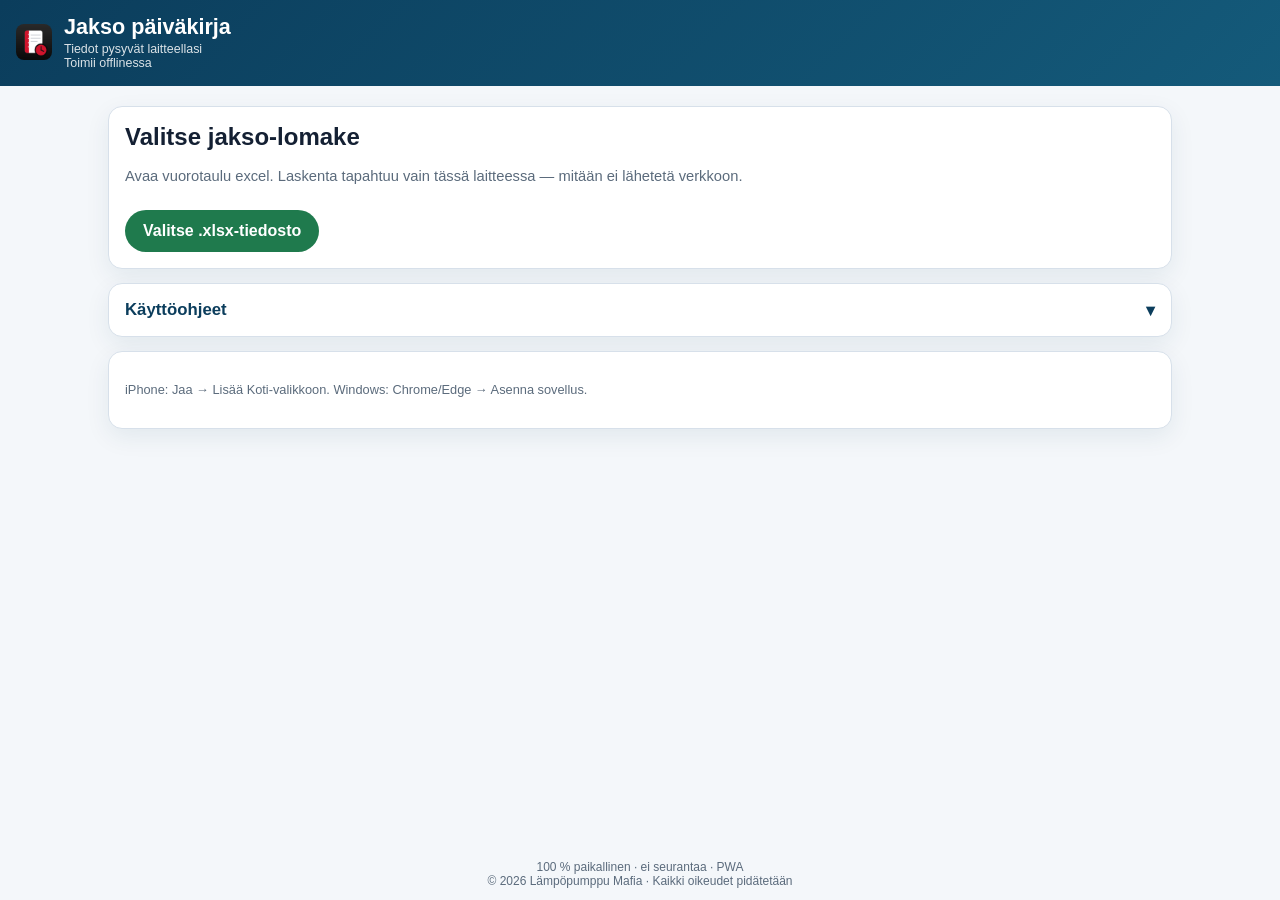
==== index.html @ a23a1eaf "Vuorotaulun tarkastus app (/tarkastus/), PDF export, rename cleanup" ====
<!DOCTYPE html>
<!-- © 2026 Lämpöpumppu Mafia. Kaikki oikeudet pidätetään. All rights reserved. -->
<html lang="fi">
<head>
  <meta charset="utf-8" />
  <meta name="viewport" content="width=device-width, initial-scale=1, viewport-fit=cover" />
  <meta name="theme-color" content="#0B3D5C" />
  <meta name="apple-mobile-web-app-capable" content="yes" />
  <meta name="apple-mobile-web-app-status-bar-style" content="black-translucent" />
  <meta name="apple-mobile-web-app-title" content="Jakso päiväkirja" />
  <link rel="manifest" href="manifest.webmanifest" />
  <link rel="apple-touch-icon" href="icons/icon-192.png" />
  <link rel="icon" type="image/png" sizes="192x192" href="icons/icon-192.png" />
  <title>Jakso päiväkirja</title>
  <link rel="stylesheet" href="styles.css" />
</head>
<body>
  <header class="app-header">
    <div class="brand">
      <img src="icons/icon-192.png" alt="" width="36" height="36" />
      <div>
        <h1>Jakso päiväkirja</h1>
        <p class="sub">Tiedot pysyvät laitteellasi<br/>Toimii offlinessa</p>
      </div>
    </div>
  </header>

  <main id="app">
    <section id="view-home" class="view">
      <div class="card">
        <h2>Valitse jakso-lomake</h2>
        <p class="hint">
          Avaa vuorotaulu excel.
          Laskenta tapahtuu vain tässä laitteessa — mitään ei lähetetä verkkoon.
        </p>
        <label class="file-btn">
          <input type="file" id="fileInput" accept=".xlsx,.xls,application/vnd.openxmlformats-officedocument.spreadsheetml.sheet,application/vnd.ms-excel" />
          Valitse .xlsx-tiedosto
        </label>
        <p id="fileName" class="file-name" hidden></p>
      </div>

      <div id="startPrompt" class="card" hidden>
        <p class="hint" id="startPromptText">Aloituspäivää ei löytynyt — anna jakson alkupäivä</p>
        <input type="date" id="startDateInput" class="start-date-input" />
        <button type="button" class="file-btn" id="startDateOk">Jatka</button>
        <p id="startDateErr" class="start-date-err" hidden></p>
      </div>

      <details class="card guide">
        <summary>Käyttöohjeet</summary>
        <h3>1. Avaa jakso</h3>
        <p>Paina <b>Valitse .xlsx-tiedosto</b> ja valitse jakso-lomake. Sovellus etsii jakson alkupäivän ”Jakso”-solun alta. Jos sitä ei löydy, sovellus pyytää antamaan päivän itse.</p>
        <h3>2. Etusivu</h3>
        <p>Jokaisella henkilöllä on oma kortti:</p>
        <ul>
          <li><b>Kovat tunnit</b>: tehdyt tunnit vuorojen mukaan.</li>
          <li><b>Tunnit yhteensä</b>: lomakkeen tunnit yhteensä. Ylityöt lasketaan tästä.</li>
          <li><b>Yö h, Lauantai h, Pyhä h</b>: lisiin oikeuttavat tunnit.</li>
          <li><b>Lisätyö h, Ylityö 50 %, Ylityö 100 %</b>: jakson rajojen ylittävät tunnit.</li>
        </ul>
        <p><span class="pill ok">OK</span> vuorojen väli vähintään 10 h. <span class="pill md">TARKISTA</span> väli 7–10 h. <span class="pill bad">EI SALLITTU</span> väli alle 7 h.</p>
        <h3>3. Ylityörajat</h3>
        <p>Rajat lasketaan automaattisesti jakson arkipyhien mukaan. Jos rajat ovat eri, paina <b>Muuta</b> ja syötä oikeat. <b>Palauta oletus</b> palauttaa lasketut rajat.</p>
        <h3>4. Henkilön vuorotaulu</h3>
        <p>Avaa vuorotaulu painamalla henkilön korttia.</p>
        <ul>
          <li><b>Laskentapäivät</b> (oletus 21): keskeytyneen jakson ylityörajat lasketaan tämän mukaan.</li>
          <li><b>LM-ruutu</b>: luottamusmiehen +8 h jaksossa. Lisätään Tunnit yhteensä -lukuun, ja ruutu muistetaan nimen mukaan seuraavissa jaksoissa.</li>
          <li><b>TSV-ruutu</b>: työsuojeluvaltuutettu. Ei lisää tunteja, mutta Lisät (TES) -kortissa näkyy TSV-palkkio (165 €/kk 1.9.2026 alkaen). Myös ruksattu LM näyttää luottamusmiespalkkion. Palkkiot ovat kuukausikohtaisia, eivät jaksokohtaisia. TES §21: LM- ja TSV-palkkiota ei makseta samalle henkilölle samanaikaisesti. Ruutu muistetaan nimen mukaan.</li>
          <li><b>Keskeytyspäivä</b>: sairaus tai loma, myös vapaapäivänä. Päivän tunnit poistuvat ja laskentapäivät vähenevät yhdellä.</li>
          <li><b>+ Lisävuoro</b>: anna alku- ja loppuaika. Lisävuoro lasketaan tunteihin ja ylitöihin.</li>
          <li><b>Toteuma</b>: merkitse, jos vuoro alkoi tai päättyi eri aikaan kuin suunniteltiin, vuoro peruttiin tai sinut kutsuttiin töihin vapaapäivänä. Toteuman tunnit lasketaan kovien tuntien, Tunnit yhteensä -luvun ja ylitöiden yhteismääriin: muuttunut vuoro toteutuneen ajan mukaan ja kutsuvuoro kokonaan, joten sitä ei tarvitse lisätä lisävuorona. Ajoissa peruttu vuoro pitää suunnitellut tunnit. <b>Peruttu, tilalle annettiin toinen vuoro</b>: tunnit ja lisät vähintään suunnitellun vuoron mukaan, km uuden vuoron mukaan. Esim. sunnuntain 10–20 vuoro perutaan ja tilalle annetaan 15–20: lasketaan 10 h tunteja ja 10 h sunnuntaityötä. Pidempi uusi vuoro lasketaan kokonaan. <b>Vaihdettu vuoro (työkaverin kanssa)</b>: anna ajetun vuoron ajat. Tunnit lasketaan oman suunnitellun vuorosi mukaan, oli ajettu vuoro pidempi tai lyhyempi, joten vaihto ei muuta ylitöitä (Lisälehti 11). Lisät lasketaan ajetun vuoron mukaan, eikä poikkeamakorvausta makseta. Jos itse siirsit oman vuorosi aikaa, valitse <b>Oman vuoron aika muuttui omasta pyynnöstä</b>: silloin toteutuneet tunnit lasketaan. Vaihtoa vapaapäivälle ei tueta. Lisävuoroa, joka on päällekkäin saman päivän vuoron kanssa, ei lasketa, joten samoja tunteja ei lasketa kahdesti.</li>
        </ul>
        <h3>5. Lisät (TES)</h3>
        <p>Vuorotaulun alla oleva <b>Lisät (TES)</b> -kortti näyttää ilta-, yö-, lauantai-, sunnuntai- ja aattolisien tunnit. Tunnit lasketaan yhteen koko jaksolta ja pyöristetään TES:n §24 mukaan: alle 30 min alas, 30 min tai yli ylös. Kortissa on myös poikkeamakorvaukset, vapaa-ajan poikkeamakorvaukset ja peruutuskorvaukset euroina. Vertaa määriä ja palkkakoodeja palkkalaskelmaan.</p>
        <ul>
          <li>Vuoro alkoi suunniteltua aiemmin tai päättyi vähintään 30 min myöhemmin: 1 poikkeamakorvaus vuorolta. Omasta pyynnöstä tehty muutos ei oikeuta korvaukseen.</li>
          <li>Kutsu vapaapäivänä: vapaa-ajan poikkeamakorvaus, ja lisäksi poikkeamakorvaus, jos vuoro venyi vähintään 30 min.</li>
          <li>Vuoro peruttiin edellisenä päivänä klo 17 jälkeen eikä uutta vuoroa annettu: valitse joko <b>Tunnit lasketaan</b> (oletus, paikallinen sopimus: suunnitellut tunnit lasketaan kuten tehtynä) tai <b>Työvuoron peruutuskorvaus</b> (57,70 €, vuoron tunnit eivät lasketa). Molempia ei saa. Valinnan alla näkyy, miten jakson ylityöt muuttuvat.</li>
        </ul>
        <p><b>+ Juna</b> (päivän kortissa): lisää päivän junat: junanumero, todellinen paino (t) ja km (lähtö- ja tulopaikan välinen matka). Yksinajo päätellään vuorotaulusta: jos jollakulla muulla on samana päivänä täsmälleen sama suunniteltu vuoro (sama alku ja loppu), juna on kaksinajo, muuten yksinajo. Valinta näkyy junarivillä kytkimenä <b>Yksinajo | Kaksinajo</b>. Sitä voi muuttaa käsin, ja käsin tehty valinta pysyy. Merkitse myös hidas juna (enint. 40 km/h) ja IVY-VAK. Veturiraha = km × TES:n hinta junapainon mukaan (enint. 1500 t, 1501–4800 t, yli 4800 t). Lisät (TES) -kortissa näkyvät ensin kaikki junat ja ajot päivämäärän mukaan (yksin- tai kaksinajo, koodi, km, €) ja sen alla yhteenveto palkkalajeittain kuten palkkalaskelmassa (1450–1463) sekä veturiraha yhteensä.</p>
        <p><b>Veturina ajo</b> (ruksi junarivillä): veturi ilman junaa. Anna vain km. Maksetaan henkilöjunan hinnalla (0,0592 €/km, yksinajo 0,1189 €/km 1.9.2026 alkaen, koodit 1456/1463). Yksin- tai kaksinajo päätellään samoin kuin junissa.</p>
        <p><b>Autolla-ajo</b> (samassa ikkunassa): vain kun itse ajoit työnantajan autoa miehistönvaihdossa. Paikallisajo 0,6912 €/km. Paikkakunnan ulkopuolinen ajo 0,0857 €/km, vähintään 30 km jokaiselta yhdensuuntaiselta ajolta, joten merkitse meno ja paluu omina riveinään. Palkkalaji ei tiedossa.</p>
        <p>Tuntilisien euromäärät tulevat myöhemmin.</p>
        <h3>6. Lataa PDF</h3>
        <p>Henkilön vuorotaulun alla on <b>Lataa PDF</b>. Se avaa tulostuksen: valitse <b>Tallenna PDF:nä</b> (iPhone: Jaa → Tallenna tiedostoihin). PDF:ssä ovat päivät, toteumat, junat, autolla-ajot, Lisät (TES) palkkalajeittain, ylityöt ja palkkiot. Toimii myös ilman verkkoa.</p>
        <h3>7. Tietojen tallennus</h3>
        <p>Kaikki merkinnät tallentuvat vain tähän puhelimeen, eikä niistä tehdä varmuuskopiota. Jos poistat sovelluksen Koti-valikosta tai tyhjennät Safarin tiedot, merkinnät häviävät.</p>
      </details>

      <div class="card tips">
        <p class="hint small">iPhone: Jaa → Lisää Koti-valikkoon. Windows: Chrome/Edge → Asenna sovellus.</p>
      </div>
    </section>

    <section id="view-overview" class="view" hidden>
      <div class="toolbar">
        <button type="button" class="linkish" id="btnNewFile">← Uusi tiedosto</button>
        <div id="periodMeta" class="period-meta"></div>
      </div>
      <h2 class="section-title" id="overviewTitle">Kaikki henkilöt</h2>
      <p id="overviewSummary" class="overview-summary"></p>
      <p id="otMeta" class="ot-meta"></p>
      <div id="personCards" class="person-cards"></div>
      <p class="legend">
        <span class="pill ok">OK</span> vuorojen väli ≥10 h ·
        <span class="pill md">TARKISTA</span> 7–10 h ·
        <span class="pill bad">EI SALLITTU</span> &lt;7 h
      </p>
    </section>

    <section id="view-detail" class="view" hidden>
      <div class="toolbar">
        <button type="button" class="linkish" id="btnBack">← Kaikki</button>
        <div id="detailTitle" class="period-meta"></div>
      </div>
      <div id="detailAlerts" class="alerts" hidden></div>
      <div class="detail-tools">
      <div id="laskentaBox" class="laskenta-box" hidden>
        <label>
          <span>
            <span id="laskentaLabel">Laskentapäivät</span>
            <button type="button" id="laskentaReset" class="linkish" hidden>Palauta automaattinen</button>
          </span>
          <input type="number" id="laskentaInput" min="1" max="21" step="1" inputmode="numeric" />
        </label>
        <p id="laskentaLine" class="ot-meta"></p>
      </div>
      <label class="lm-check">
        <input type="checkbox" id="lmCheck" />
        <span id="lmCheckLabel">LM</span>
      </label>
      <label class="lm-check">
        <input type="checkbox" id="tsvCheck" />
        <span id="tsvCheckLabel">TSV (palkkio, ei lisätunteja)</span>
      </label>
      </div>
      <p class="scroll-hint" id="detailScrollHint">← Pyyhkäise sivuttain nähdäksesi kaikki sarakkeet →</p>
      <div id="detailCards" class="day-cards"></div>
      <div class="table-wrap detail-table-wrap">
        <table id="detailTable" class="grid detail">
          <thead>
            <tr>
              <th>Päivä</th><th>Viikonpäivä</th><th>Pyhä</th>
              <th>Alku</th><th>Loppu</th><th>Vuorojen väli</th>
              <th>Kovat tunnit</th><th>Yö h</th><th>Lauantai h</th><th>Pyhä h</th>
              <th>Tunnit yhteensä</th>
            </tr>
          </thead>
          <tbody></tbody>
        </table>
      </div>
      <div id="detailTotals" class="totals"></div>
      <div id="detailLisat" class="card lisat-card"></div>
      <div class="pdf-row"><button type="button" class="pdf-btn" id="btnPdf">Lataa PDF</button><span class="pv-hint">Avaa tulostuksen: valitse <b>Tallenna PDF:nä</b>.</span></div>
    </section>
  </main>

  <footer class="app-footer">100 % paikallinen · ei seurantaa · PWA<br/>© 2026 Lämpöpumppu Mafia · Kaikki oikeudet pidätetään</footer>

  <script src="lib/xlsx.full.min.js"></script>
  <script src="calc.js"></script>
  <script src="app.js"></script>
  <script>
    if ("serviceWorker" in navigator) {
      window.addEventListener("load", () => {
        navigator.serviceWorker.register("./sw.js", { updateViaCache: "none" }).catch(() => {});
      });
      // When a new version takes over, reload once so all files match.
      let reloaded = false;
      if (navigator.serviceWorker.controller) {
        navigator.serviceWorker.addEventListener("controllerchange", () => {
          if (reloaded) return;
          reloaded = true;
          window.location.reload();
        });
      }
    }
  </script>
</body>
</html>
---- styles.css ----
/*! © 2026 Lämpöpumppu Mafia. Kaikki oikeudet pidätetään. All rights reserved. */
:root {
  --bg: #f4f7fa;
  --card: #fff;
  --ink: #142033;
  --muted: #5b6b7c;
  --brand: #0b3d5c;
  --brand-2: #1f7a4d;
  --ok: #c6efce;
  --ok-ink: #006100;
  --md: #ffeb9c;
  --md-ink: #9c5700;
  --bad: #ffc7ce;
  --bad-ink: #9c0006;
  --line: #d7e0ea;
  --shadow: 0 8px 24px rgba(11, 61, 92, 0.08);
  --radius: 14px;
  font-family: -apple-system, BlinkMacSystemFont, "Segoe UI", Roboto, "Helvetica Neue", Arial, sans-serif;
}
* { box-sizing: border-box; }
html, body { margin: 0; padding: 0; background: var(--bg); color: var(--ink); }
body { min-height: 100dvh; display: flex; flex-direction: column; }
.app-header {
  background: linear-gradient(135deg, var(--brand), #145a7a);
  color: #fff; padding: 14px 16px 16px;
  padding-top: calc(14px + env(safe-area-inset-top));
}
.brand { display: flex; gap: 12px; align-items: center; }
.brand img { border-radius: 8px; }
.brand h1 { font-size: 1.15rem; margin: 0; font-weight: 700; }
.sub { margin: 2px 0 0; opacity: 0.85; font-size: 0.78rem; }
main { flex: 1; width: min(1100px, 100%); margin: 0 auto; padding: 14px 12px 28px; }
.view[hidden] { display: none !important; }
.card {
  background: var(--card); border-radius: var(--radius); padding: 16px;
  box-shadow: var(--shadow); border: 1px solid var(--line); margin-bottom: 14px;
}
.card h2, .card h3 { margin: 0 0 8px; }
.hint { color: var(--muted); font-size: 0.92rem; line-height: 1.45; }
.hint.small { font-size: 0.8rem; }
.file-btn {
  display: inline-flex; align-items: center; justify-content: center;
  background: var(--brand-2); color: #fff; font-weight: 600;
  border-radius: 999px; padding: 12px 18px; cursor: pointer; margin-top: 8px;
}
.file-btn input { display: none; }
.file-name { margin: 10px 0 0; font-size: 0.85rem; color: var(--muted); word-break: break-all; }
.tips ul { margin: 8px 0 0; padding-left: 1.1rem; color: var(--muted); }
.tips li { margin: 4px 0; }
.toolbar { display: flex; justify-content: space-between; align-items: center; gap: 8px; margin-bottom: 10px; flex-wrap: wrap; }
.linkish {
  background: none; border: none; color: var(--brand); font-weight: 600;
  cursor: pointer; padding: 6px 0; font-size: 0.95rem;
}
.period-meta { color: var(--muted); font-size: 0.9rem; text-align: right; }
.section-title { margin: 4px 0 10px; font-size: 1.05rem; }
.person-tabs { display: flex; gap: 8px; overflow-x: auto; padding-bottom: 8px; margin-bottom: 8px; }
.person-tabs button {
  flex: 0 0 auto; border: 1px solid var(--line); background: #fff;
  border-radius: 999px; padding: 8px 12px; font-weight: 600; cursor: pointer;
}
.person-tabs button:hover { border-color: var(--brand); }
.table-wrap { overflow: auto; border-radius: var(--radius); border: 1px solid var(--line); background: #fff; box-shadow: var(--shadow); }
table.grid { border-collapse: collapse; width: 100%; font-size: 0.82rem; min-width: 720px; }
table.detail { min-width: 980px; }
table.grid th, table.grid td {
  border-bottom: 1px solid var(--line); padding: 7px 8px; text-align: center; white-space: nowrap;
}
table.grid th { background: var(--brand); color: #fff; position: sticky; top: 0; z-index: 1; font-weight: 600; }
table.grid td:first-child, table.grid th:first-child { text-align: left; position: sticky; left: 0; background: #fff; z-index: 2; }
table.grid th:first-child { background: var(--brand); z-index: 3; }
table.grid tr:nth-child(even) td { background: #f8fbfd; }
table.grid tr:nth-child(even) td:first-child { background: #f8fbfd; }
.pill {
  display: inline-block; min-width: 3.2rem; padding: 2px 8px; border-radius: 999px;
  font-weight: 700; font-size: 0.75rem;
}
.pill.ok { background: var(--ok); color: var(--ok-ink); }
.pill.md { background: var(--md); color: var(--md-ink); }
.pill.bad { background: var(--bad); color: var(--bad-ink); }
.cell-ok { background: var(--ok) !important; color: var(--ok-ink); font-weight: 700; }
.cell-md { background: var(--md) !important; color: var(--md-ink); font-weight: 700; }
.cell-bad { background: var(--bad) !important; color: var(--bad-ink); font-weight: 700; }
.legend { color: var(--muted); font-size: 0.8rem; margin-top: 10px; }
.totals {
  display: grid; grid-template-columns: repeat(auto-fit, minmax(140px, 1fr));
  gap: 8px; margin-top: 12px;
}
.totals .stat {
  background: #fff; border: 1px solid var(--line); border-radius: 12px; padding: 10px 12px;
}
.totals .stat b { display: block; font-size: 1.2rem; }
.totals .stat span { color: var(--muted); font-size: 0.78rem; }
.alerts {
  background: #fff6e8; border: 1px solid #f0d2a0; border-radius: var(--radius);
  padding: 12px 14px; margin-bottom: 12px;
}
.alerts.bad { background: #fff0f2; border-color: #f0b4bc; }
.alerts h3 { margin: 0 0 6px; font-size: 0.95rem; }
.alerts ul { margin: 0; padding-left: 1.1rem; }
.notes ul { margin: 6px 0 0; padding-left: 1.1rem; color: var(--muted); font-size: 0.85rem; }
.app-footer {
  text-align: center; color: var(--muted); font-size: 0.75rem;
  padding: 10px 12px calc(12px + env(safe-area-inset-bottom));
}
@media (min-width: 900px) {
  main { padding: 20px 18px 36px; }
  .brand h1 { font-size: 1.35rem; }
  table.grid { font-size: 0.88rem; }
}

/* --- Mobile detail: day cards; hide wide table under 720px --- */
.scroll-hint {
  display: none;
  color: var(--muted);
  font-size: 0.78rem;
  text-align: center;
  margin: 0 0 8px;
}
.day-cards { display: none; flex-direction: column; gap: 10px; margin-bottom: 12px; }
.day-card {
  background: #fff;
  border: 1px solid var(--line);
  border-radius: 12px;
  padding: 12px;
  box-shadow: var(--shadow);
}
.day-card.empty { opacity: 0.72; }
.day-card header {
  display: flex; justify-content: space-between; align-items: baseline;
  gap: 8px; margin-bottom: 8px; flex-wrap: wrap;
}
.day-card .tag {
  background: #e8f0fe; color: var(--brand); font-size: 0.75rem;
  font-weight: 700; padding: 2px 8px; border-radius: 999px;
}
.day-grid {
  display: grid;
  grid-template-columns: 1fr 1fr;
  gap: 8px 10px;
}
.day-grid div {
  background: #f7fafc;
  border-radius: 8px;
  padding: 6px 8px;
}
.day-grid span {
  display: block;
  font-size: 0.68rem;
  color: var(--muted);
  text-transform: uppercase;
  letter-spacing: 0.02em;
}
.day-grid b { font-size: 0.95rem; }
.day-card .muted { margin: 0; color: var(--muted); font-size: 0.85rem; }

@media (max-width: 719px) {
  .day-cards { display: flex; }
  .detail-table-wrap, #detailScrollHint { display: none !important; }
}
@media (min-width: 720px) {
  .day-cards { display: none !important; }
  .detail-table-wrap { display: block; }
  #detailScrollHint { display: block; }
  .detail-table-wrap {
    position: relative;
  }
}

/* --- Overview: person cards (replaces 5×21 grid) --- */
.overview-summary {
  color: var(--muted);
  font-size: 0.88rem;
  margin: -4px 0 12px;
}
.person-cards {
  display: grid;
  grid-template-columns: 1fr;
  gap: 12px;
  margin-bottom: 14px;
}
@media (min-width: 720px) {
  .person-cards { grid-template-columns: 1fr 1fr; }
}
.person-card {
  display: block;
  width: 100%;
  text-align: left;
  background: #fff;
  border: 1px solid var(--line);
  border-radius: var(--radius);
  padding: 14px;
  box-shadow: var(--shadow);
  cursor: pointer;
  font: inherit;
  color: inherit;
  transition: transform 0.08s ease, box-shadow 0.08s ease;
}
.person-card:hover { box-shadow: 0 10px 28px rgba(11, 61, 92, 0.12); }
.person-card:active { transform: scale(0.99); }
.person-card.status-ok { border-left: 5px solid #1f7a4d; }
.person-card.status-md { border-left: 5px solid #c98900; background: #fffdf5; }
.person-card.status-bad { border-left: 5px solid #b00020; background: #fff6f7; }
.person-card-top {
  display: flex;
  justify-content: space-between;
  align-items: flex-start;
  gap: 10px;
  margin-bottom: 10px;
}
.person-card h3 { margin: 0; font-size: 1.1rem; }
.card-meta { margin: 2px 0 0; color: var(--muted); font-size: 0.85rem; }
.card-hours {
  display: grid;
  grid-template-columns: repeat(3, 1fr);
  gap: 8px;
  margin-bottom: 10px;
}
.card-hours div {
  background: #f7fafc;
  border-radius: 8px;
  padding: 6px 8px;
}
.card-hours span {
  display: block;
  font-size: 0.68rem;
  color: var(--muted);
  text-transform: uppercase;
}
.card-hours b { font-size: 0.95rem; }
.ot-meta { margin: -4px 0 10px; color: var(--muted); font-size: 0.78rem; line-height: 1.4; }
.ot-mod {
  display: inline-block; padding: 0 6px; border-radius: 999px;
  background: var(--md); color: var(--md-ink); font-weight: 700; font-size: 0.7rem;
}
.ot-edit-btn {
  background: none; border: 1px solid var(--line); border-radius: 999px;
  color: var(--brand); font-weight: 600; font-size: 0.72rem; padding: 1px 8px; cursor: pointer;
}
.ot-editor {
  margin-top: 8px; padding: 10px; background: #fff; border: 1px solid var(--line);
  border-radius: 10px; display: grid; grid-template-columns: 1fr 1fr 1fr; gap: 8px;
}
.ot-editor[hidden] { display: none; }
.ot-editor label { display: flex; flex-direction: column; gap: 3px; font-size: 0.75rem; color: var(--muted); }
.ot-editor input {
  font-size: 1rem; padding: 6px 8px; border: 1px solid var(--line); border-radius: 8px; width: 100%;
  box-sizing: border-box; color: inherit;
}
.ot-actions { grid-column: 1 / -1; display: flex; gap: 8px; }
.ot-actions button {
  flex: 1; padding: 8px; border-radius: 8px; font-weight: 600; font-size: 0.85rem; cursor: pointer;
  border: 1px solid var(--brand); background: #fff; color: var(--brand);
}
.ot-actions .ot-save { background: var(--brand); color: #fff; }
.ot-err { grid-column: 1 / -1; margin: 0; color: var(--bad-ink); font-weight: 600; }
.ot-note { grid-column: 1 / -1; margin: 0; font-size: 0.72rem; }
.totals-note { grid-column: 1 / -1; margin: 4px 0 0; }
.card-problems {
  list-style: none;
  margin: 0 0 8px;
  padding: 0;
  display: flex;
  flex-direction: column;
  gap: 4px;
}
.card-problems li {
  font-size: 0.82rem;
  font-weight: 700;
  padding: 4px 8px;
  border-radius: 8px;
}
.card-problems .prob-md { background: var(--md); color: var(--md-ink); }
.card-problems .prob-bad { background: var(--bad); color: var(--bad-ink); }
.card-ok-line {
  margin: 0 0 8px;
  color: var(--ok-ink);
  font-size: 0.85rem;
  font-weight: 600;
}
.card-open {
  display: block;
  font-size: 0.8rem;
  color: var(--brand);
  font-weight: 600;
}

button.file-btn { border: none; font: inherit; font-weight: 600; }
.start-date-input {
  display: block; margin: 10px 0 4px; font-size: 1rem; padding: 8px 10px;
  border: 1px solid var(--line); border-radius: 10px; width: 100%; max-width: 240px;
  box-sizing: border-box; background: #fff; color: inherit;
}
.start-date-err { color: var(--bad-ink); font-weight: 600; margin: 8px 0 0; }

.laskenta-box {
  margin: 0 0 12px; background: #fff; border: 1px solid var(--line);
  border-radius: 12px; padding: 10px 12px;
}
.laskenta-box label { display: flex; align-items: center; justify-content: space-between; gap: 10px; font-weight: 700; font-size: 0.92rem; }
.laskenta-box input {
  width: 5rem; font-size: 1.05rem; font-weight: 700; padding: 6px 8px; text-align: center;
  border: 1px solid var(--line); border-radius: 8px; color: inherit;
}
.card-break {
  margin: 0 0 8px; font-size: 0.78rem; font-weight: 700; color: #8a5a00;
}
.card-ot-note { margin: -2px 0 8px; font-size: 0.75rem; color: var(--muted); }

.laskenta-box label span { display: flex; flex-direction: column; align-items: flex-start; gap: 2px; }
#laskentaReset { font-size: 0.78rem; padding: 0; }
.sick-btn {
  border: 1px solid var(--line); background: #fff; color: var(--muted);
  border-radius: 999px; font-size: 0.72rem; font-weight: 700; padding: 3px 8px; cursor: pointer;
}
.sick-btn.on { background: #fde2ec; border-color: #e7a0b8; color: #8a2048; }
.day-card.sick { background: #fde2ec; border-color: #f3c2d4; }
.day-card.empty.sick { opacity: 1; }
.day-grid.struck b { text-decoration: line-through; color: #8d7a84; }
table.grid tr.sick td { background: #fde2ec !important; }
table.grid td.struck { text-decoration: line-through; color: #8d7a84; }

.extra-toggle {
  border: 1px solid #b9d4ee;
  background: #f4f9fd;
  color: var(--brand);
  border-radius: 999px;
  font-weight: 700;
  font-size: 0.72rem;
  padding: 3px 8px;
  cursor: pointer;
  margin-left: 4px;
}
.extra-shift {
  background: #e7f1fb;
  border: 1px solid #b9d4ee;
  border-radius: 10px;
  padding: 8px;
  margin-top: 8px;
}
.extra-head { font-weight: 700; margin-bottom: 6px; }
.tag.extra { background: #d6e8f8; color: #0B3D5C; }
.extra-editor {
  margin-top: 8px;
  display: grid;
  grid-template-columns: 1fr 1fr;
  gap: 8px;
}
.extra-editor[hidden] { display: none; }
.extra-editor label { display: flex; flex-direction: column; gap: 2px; font-size: 0.75rem; color: var(--muted); font-weight: 700; }
.extra-editor input { font-size: 1rem; padding: 6px 8px; border: 1px solid var(--line); border-radius: 8px; }
.extra-editor .ot-actions, .extra-err { grid-column: 1 / -1; }
.extra-err { color: var(--bad-ink); font-weight: 700; margin: 6px 0 0; font-size: 0.8rem; }
.card-extra { margin: 0 0 8px; font-size: 0.78rem; font-weight: 700; color: #0B3D5C; }
.day-card.has-extra { background: #f4f9fd; }

.detail-tools { display: flex; flex-wrap: wrap; gap: 8px; align-items: stretch; margin: 0 0 12px; }
.detail-tools .laskenta-box { flex: 1 1 220px; margin: 0; }
.lm-check {
  display: flex; align-items: center; gap: 8px; margin: 0;
  background: #fff; border: 1px solid var(--line); border-radius: 12px;
  padding: 10px 12px; font-weight: 700; font-size: 0.92rem; cursor: pointer;
}
.lm-check input { width: 1.15rem; height: 1.15rem; accent-color: var(--brand); }
.lm-tag {
  display: inline-block; margin-left: 6px; font-size: 0.68rem; font-weight: 800;
  background: #e7f1fb; color: #0B3D5C; border-radius: 999px; padding: 1px 6px; vertical-align: 2px;
}

.guide summary { font-weight: 700; font-size: 1.05rem; cursor: pointer; color: var(--brand); list-style: none; }
.guide summary::-webkit-details-marker { display: none; }
.guide summary::after { content: "▾"; float: right; transition: transform .2s; }
.guide[open] summary::after { transform: rotate(180deg); }
.guide h3 { font-size: 0.95rem; margin: 16px 0 4px; color: var(--brand); }
.guide p, .guide li { color: var(--ink); font-size: 0.9rem; line-height: 1.45; margin: 4px 0; }
.guide ul { margin: 4px 0; padding-left: 1.1rem; }
.guide .pill { font-size: 0.72rem; }

.tot-toggle {
  border: 1px solid #d9c7a3; background: #fdf8ef; color: #7a5200;
  border-radius: 999px; font-weight: 700; font-size: 0.72rem; padding: 3px 8px; cursor: pointer; margin-left: 4px;
}
.tot-toggle.on { background: #fcebc8; border-color: #e0b866; }
.tot-line { background: #fdf3df; border: 1px solid #ecd3a0; border-radius: 10px; padding: 8px; margin-top: 8px; font-size: 0.85rem; line-height: 1.45; }
.tag.tot { background: #f6dfae; color: #6b4700; }
.day-card.has-tot { border-color: #ecd3a0; }
.tot-editor { margin-top: 8px; display: grid; grid-template-columns: minmax(0, 1fr) minmax(0, 1fr); gap: 8px; }
.tot-editor[hidden], .tot-editor label[hidden] { display: none; }
.tot-editor label { display: flex; flex-direction: column; gap: 2px; font-size: 0.75rem; color: var(--muted); font-weight: 700; }
.tot-editor .tot-wide { grid-column: 1 / -1; }
.tot-editor input, .tot-editor select { font-size: 1rem; padding: 6px 8px; border: 1px solid var(--line); border-radius: 8px; background: #fff; width: 100%; min-width: 0; }
.tot-editor .ot-actions { grid-column: 1 / -1; }
.lisat-card { margin-top: 12px; }
.lisat-card h3 { margin: 0 0 6px; color: var(--brand); }
.lisat-table { width: 100%; border-collapse: collapse; font-size: 0.85rem; margin: 6px 0 4px; }
.lisat-table th { text-align: left; font-size: 0.72rem; color: var(--muted); font-weight: 700; border-bottom: 1px solid var(--line); padding: 4px 4px; }
.lisat-table td { padding: 6px 4px; border-bottom: 1px solid var(--line); vertical-align: top; }
.lisat-table td small { display: block; color: var(--muted); font-size: 0.7rem; line-height: 1.3; }
.lisat-table th:not(:first-child), .lisat-table td:not(:first-child) { text-align: right; white-space: nowrap; }
.lisat-table .lisat-pay { font-weight: 800; }
.lisat-table .lisat-sum td { border-bottom: none; }
.lisat-note { margin: 6px 0 4px; }
.lisat-events { margin: 6px 0; padding-left: 1.1rem; font-size: 0.8rem; color: var(--ink); }
.lisat-events.warn { color: var(--md-ink); }
.extra-note { margin: 6px 0 0; font-size: 0.78rem; font-weight: 700; color: var(--md-ink); }
.tot-choice { grid-column: 1 / -1; border: 1px solid #ecd3a0; border-radius: 10px; padding: 6px 10px 8px; margin: 0; background: #fffaf0; }
.tot-choice[hidden] { display: none; }
.tot-choice legend { font-size: 0.75rem; font-weight: 700; color: var(--muted); padding: 0 4px; }
.tot-choice label { display: block; font-size: 0.88rem; font-weight: 700; color: var(--ink); margin: 6px 0; }
.tot-choice label small { display: block; font-weight: 400; color: var(--muted); font-size: 0.75rem; margin-left: 1.5rem; }
.tot-choice input { width: auto; margin-right: 6px; }
.tot-hint { margin: 6px 0 0; font-size: 0.78rem; color: #6b4700; font-weight: 700; }
.palkkio-table td:nth-child(3), .palkkio-table th:nth-child(3) { padding: 0; }
.palkkio-table .lisat-pay { white-space: normal; }
.palkkio-warn { margin: 6px 0; padding: 8px; border-radius: 10px; background: var(--md); color: var(--md-ink); font-size: 0.8rem; line-height: 1.4; }
.tot-help { grid-column: 1 / -1; margin: 0; font-size: 0.78rem; line-height: 1.4; color: #6b4700; background: #fffaf0; border: 1px solid #ecd3a0; border-radius: 8px; padding: 6px 8px; }
.tot-help[hidden] { display: none; }
/* Junat (veturiraha) */
.juna-toggle { border: 1px solid #a9cfa9; background: #f3faf3; color: #1f5a1f; border-radius: 999px; font-weight: 700; font-size: 0.72rem; padding: 3px 8px; cursor: pointer; margin-left: 4px; }
.juna-toggle.on { background: #e3f1e3; border-color: #8fc28f; }
.juna-line { background: #eef7ee; border: 1px solid #b9dcb9; border-radius: 10px; padding: 8px; margin-top: 8px; font-size: 0.85rem; line-height: 1.45; overflow-wrap: anywhere; }
.tag.juna { background: #cfe8cf; color: #1f5a1f; }
.juna-editor { margin-top: 8px; display: grid; gap: 8px; }
.juna-editor[hidden] { display: none; }
.juna-rows { display: grid; gap: 8px; }
.juna-row { position: relative; display: grid; grid-template-columns: repeat(3, minmax(0, 1fr)); gap: 6px; border: 1px solid #b9dcb9; border-radius: 10px; padding: 8px 8px 6px; background: #f7fbf7; }
.juna-row > label { display: flex; flex-direction: column; gap: 2px; font-size: 0.72rem; color: var(--muted); font-weight: 700; }
.juna-row input:not([type=checkbox]) { font-size: 1rem; padding: 6px 6px; border: 1px solid var(--line); border-radius: 8px; background: #fff; width: 100%; min-width: 0; }
.juna-flags { grid-column: 1 / -1; display: flex; flex-wrap: wrap; gap: 4px 12px; font-size: 0.82rem; font-weight: 700; }
.juna-flags label { display: flex; align-items: center; gap: 4px; }
.juna-row .j-remove { position: absolute; top: -9px; right: -7px; width: 24px; height: 24px; border-radius: 50%; border: 1px solid var(--line); background: #fff; font-size: 0.75rem; line-height: 1; cursor: pointer; }
.juna-editor .j-add { justify-self: start; font: inherit; font-size: 0.85rem; font-weight: 700; padding: 6px 10px; border-radius: 8px; border: 1px dashed #8fc28f; background: #fff; color: #1f5a1f; cursor: pointer; }
.juna-editor .extra-err { margin: 0; }
.juna-row .j-hint { grid-column: 1 / -1; font-size: 0.74rem; color: var(--muted); margin-top: -2px; }
.juna-pair { margin: 0; font-size: 0.8rem; font-weight: 700; color: #1f5a1f; }
.juna-pair.kaksin { color: #0B3D5C; }
.juna-row.is-veturina .j-paino-l, .juna-row.is-veturina .j-train-only { display: none; }
.auto-rows { display: grid; gap: 8px; }
.auto-row { grid-template-columns: minmax(0, 2fr) minmax(0, 1fr); }
.auto-row > label select { font-size: 0.9rem; padding: 6px 4px; border: 1px solid var(--line); border-radius: 8px; background: #fff; width: 100%; min-width: 0; }
.auto-head { margin: 4px 0 0; font-size: 0.85rem; color: #1f5a1f; }
.auto-head small { font-weight: 400; color: var(--muted); }
.juna-editor .a-add { justify-self: start; font: inherit; font-size: 0.85rem; font-weight: 700; padding: 6px 10px; border-radius: 8px; border: 1px dashed #8fc28f; background: #fff; color: #1f5a1f; cursor: pointer; }
.ajo-toggle { display: inline-flex; border: 1px solid #8fc28f; border-radius: 999px; overflow: hidden; }
.ajo-toggle label { display: block; margin: 0; }
.ajo-toggle input { position: absolute; opacity: 0; pointer-events: none; }
.ajo-toggle span { display: block; padding: 5px 12px; font-size: 0.82rem; font-weight: 700; color: #1f5a1f; background: #fff; cursor: pointer; }
.ajo-toggle label + label span { border-left: 1px solid #8fc28f; }
.ajo-toggle input:checked + span { background: #1f5a1f; color: #fff; }
.ajo-toggle input:focus-visible + span { outline: 2px solid #0B3D5C; outline-offset: -2px; }
.juna-flags { align-items: center; }
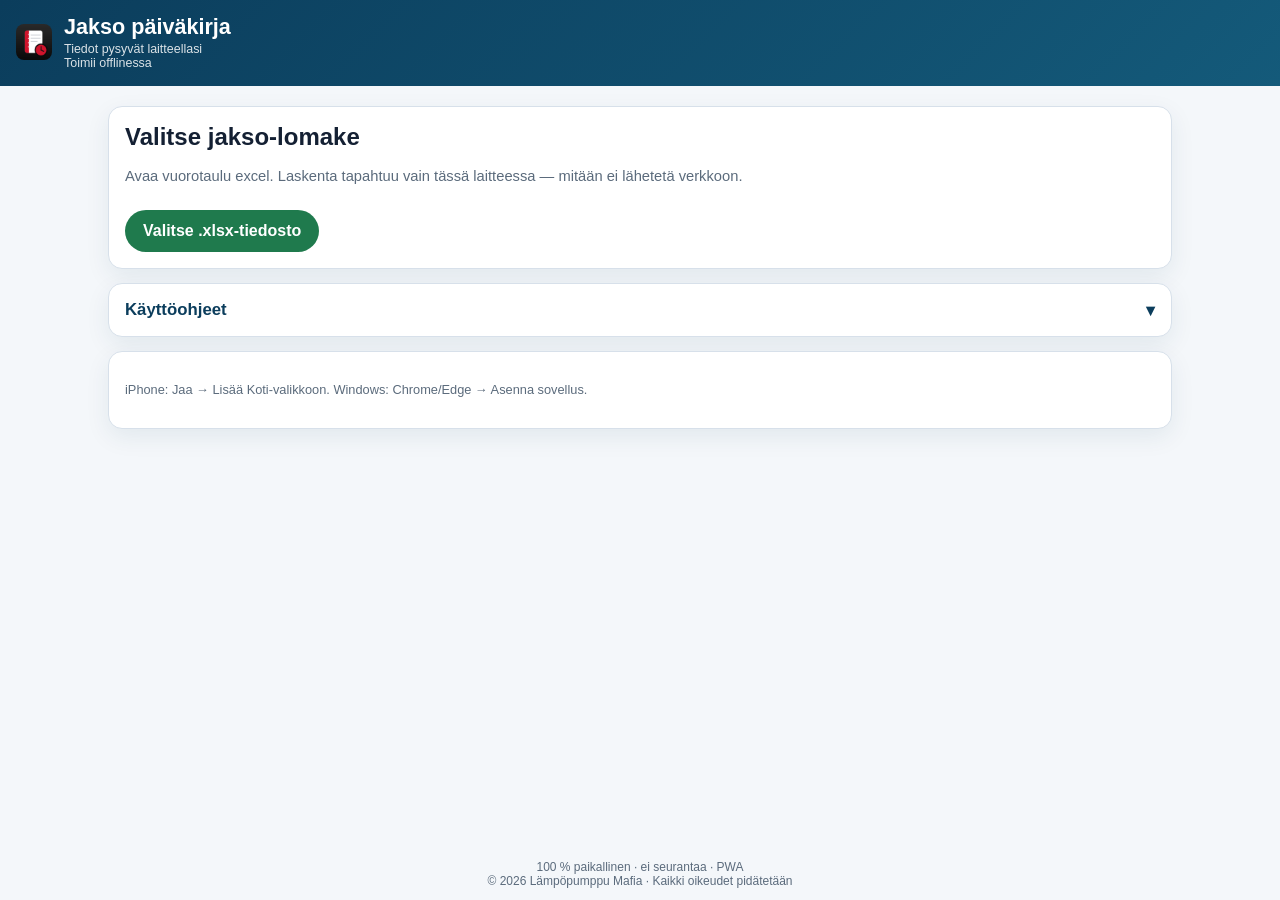
==== commit df17adbd: "Multi-group sheets: detect every 'Jakso N' block, use only the VEK block (selectGroup), ignore other" ====
--- a/index.html
+++ b/index.html
@@ -51,6 +51,7 @@
         <summary>Käyttöohjeet</summary>
         <h3>1. Avaa jakso</h3>
         <p>Paina <b>Valitse .xlsx-tiedosto</b> ja valitse jakso-lomake. Sovellus etsii jakson alkupäivän ”Jakso”-solun alta. Jos sitä ei löydy, sovellus pyytää antamaan päivän itse.</p>
+        <p>Jos samassa taulukossa on useita ryhmiä (esim. VEK ja VTJ), sovellus käyttää vain ryhmää, jonka otsikossa on <b>VEK</b>. Muut ryhmät ohitetaan kokonaan. Käytetty ryhmä näkyy etusivulla.</p>
         <h3>2. Etusivu</h3>
         <p>Jokaisella henkilöllä on oma kortti:</p>
         <ul>
@@ -101,6 +102,7 @@
       </div>
       <h2 class="section-title" id="overviewTitle">Kaikki henkilöt</h2>
       <p id="overviewSummary" class="overview-summary"></p>
+      <p id="groupNote" class="group-note" hidden></p>
       <p id="otMeta" class="ot-meta"></p>
       <div id="personCards" class="person-cards"></div>
       <p class="legend">
--- a/styles.css
+++ b/styles.css
@@ -449,3 +449,42 @@
 .ajo-toggle input:checked + span { background: #1f5a1f; color: #fff; }
 .ajo-toggle input:focus-visible + span { outline: 2px solid #0B3D5C; outline-offset: -2px; }
 .juna-flags { align-items: center; }
+/* Group (block) in use on multi-group sheets */
+.group-note { margin: 2px 0 8px; font-size: 0.82rem; color: var(--muted); }
+.group-note.warn { color: #8a5a00; background: #fff1d6; border: 1px solid #f0c978; border-radius: 8px; padding: 6px 9px; }
+
+/* --- Lataa PDF: print view --- */
+.pdf-row { display: flex; flex-wrap: wrap; align-items: center; gap: 8px; margin: 12px 0 4px; }
+.pdf-btn { font: inherit; font-weight: 700; font-size: 0.95rem; padding: 9px 16px; border-radius: 10px; border: 1px solid var(--brand); background: var(--brand); color: #fff; cursor: pointer; }
+.pv-hint { font-size: 0.78rem; color: var(--muted); }
+#printView { display: none; }
+@media print {
+  @page { size: A4 portrait; margin: 11mm 10mm 12mm; }
+  html, body { background: #fff !important; }
+  body > *:not(#printView) { display: none !important; }
+  #printView { display: block; color: #000; font: 9.5pt/1.3 -apple-system, "Segoe UI", Roboto, Arial, sans-serif; }
+  .pv-head { border-bottom: 2px solid #0b3d5c; margin-bottom: 6px; padding-bottom: 4px; }
+  .pv-head h1 { font-size: 15pt; margin: 0 0 2px; color: #0b3d5c; }
+  .pv-head p { margin: 1px 0; font-size: 10.5pt; }
+  #printView h2 { font-size: 11.5pt; margin: 10px 0 3px; color: #0b3d5c; break-after: avoid; }
+  .pv-table { width: 100%; border-collapse: collapse; margin: 2px 0 6px; }
+  .pv-table th { text-align: left; font-size: 8pt; color: #333; border-bottom: 1px solid #555; padding: 2px 3px; }
+  .pv-table td { border-bottom: 1px solid #ccc; padding: 2px 3px; vertical-align: top; }
+  .pv-table th:not(:first-child), .pv-table td:not(:first-child) { text-align: right; }
+  .pv-table td small { display: block; color: #555; font-size: 7.5pt; }
+  .pv-table tr { break-inside: avoid; }
+  .pv-table thead { display: table-header-group; }
+  .pv-days td:nth-child(3), .pv-days th:nth-child(3) { text-align: left; max-width: 38%; }
+  .pv-table .pv-note { text-align: left !important; padding-left: 10px; }
+  .pv-sick td { color: #888; text-decoration: line-through; }
+  .pv-sick td:last-child { text-decoration: none; }
+  .pv-sum td { font-weight: 700; border-top: 1.5px solid #555; }
+  .pv-narrow { width: 55%; }
+  .pv-meta { font-size: 8pt; color: #444; margin: 2px 0 6px; }
+  .pv-foot { margin-top: 12px; padding-top: 4px; border-top: 1px solid #999; font-size: 8pt; color: #444; text-align: center; }
+  .pv-hi { background: #fde4e1 !important; -webkit-print-color-adjust: exact; print-color-adjust: exact; }
+  .pv-lo { background: #e1ecfb !important; -webkit-print-color-adjust: exact; print-color-adjust: exact; }
+  .pv-avg td { font-weight: 700; border-top: 1.5px solid #0b3d5c; }
+  .pv-vert { font-size: 8pt; }
+  .pv-vert td small { font-size: 7pt; }
+}
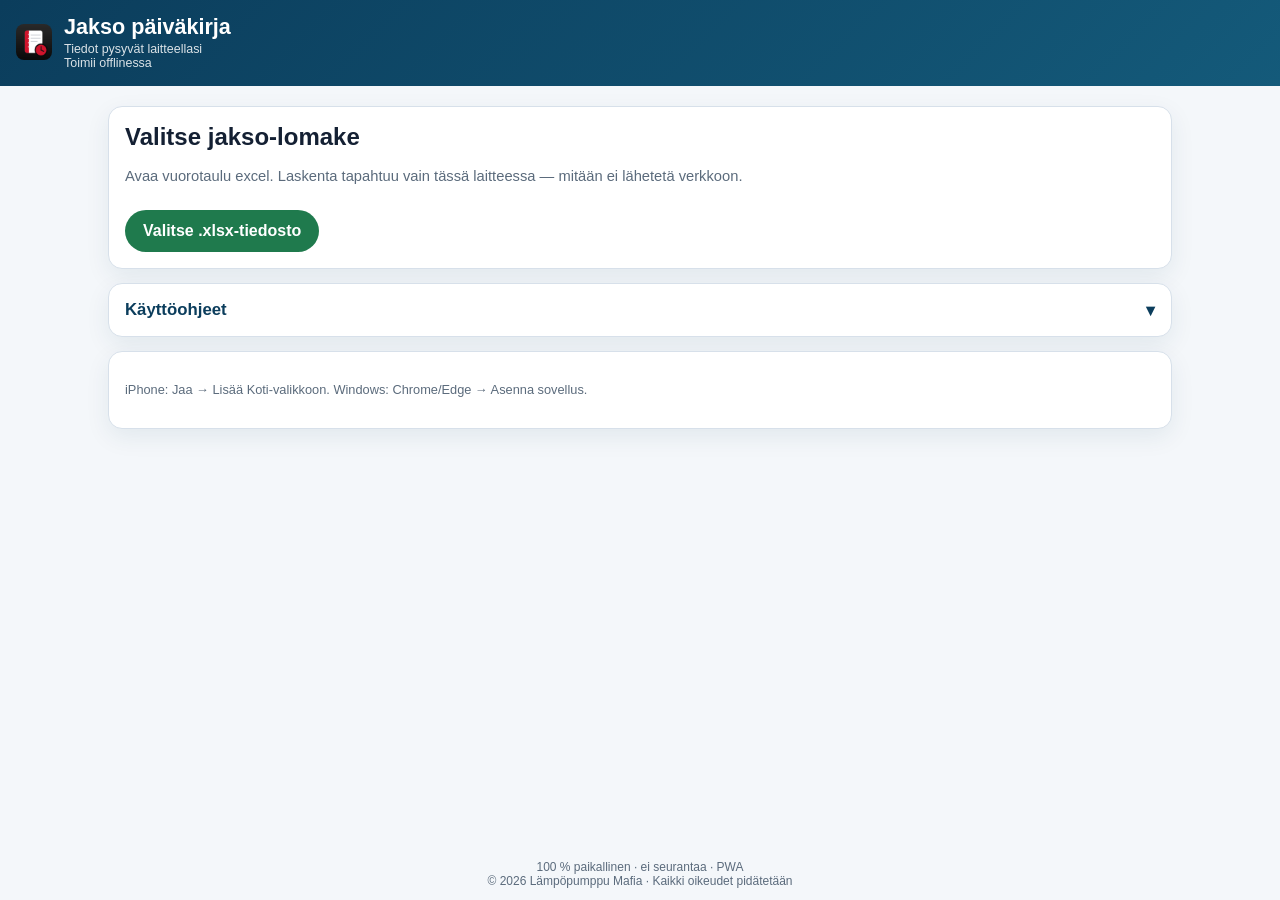
==== commit 168aa0f2: "LM +8:00 always (0 only for whole-jakso keskeytys); Päiväkirja: päivystysraha/kaksinkertainen/kalust" ====
--- a/index.html
+++ b/index.html
@@ -67,7 +67,7 @@
         <p>Avaa vuorotaulu painamalla henkilön korttia.</p>
         <ul>
           <li><b>Laskentapäivät</b> (oletus 21): keskeytyneen jakson ylityörajat lasketaan tämän mukaan.</li>
-          <li><b>LM-ruutu</b>: luottamusmiehen +8 h jaksossa. Lisätään Tunnit yhteensä -lukuun, ja ruutu muistetaan nimen mukaan seuraavissa jaksoissa.</li>
+          <li><b>LM-ruutu</b>: luottamusmiehen +8 h jaksossa, aina täysi +8:00 myös keskeytyspäivien kanssa (vain koko jakson keskeytys, esim. loma koko jakson, antaa +0:00). Lisätään Tunnit yhteensä -lukuun, ja ruutu muistetaan nimen mukaan seuraavissa jaksoissa.</li>
           <li><b>TSV-ruutu</b>: työsuojeluvaltuutettu. Ei lisää tunteja, mutta Lisät (TES) -kortissa näkyy TSV-palkkio (165 €/kk 1.9.2026 alkaen). Myös ruksattu LM näyttää luottamusmiespalkkion. Palkkiot ovat kuukausikohtaisia, eivät jaksokohtaisia. TES §21: LM- ja TSV-palkkiota ei makseta samalle henkilölle samanaikaisesti. Ruutu muistetaan nimen mukaan.</li>
           <li><b>Keskeytyspäivä</b>: sairaus tai loma, myös vapaapäivänä. Päivän tunnit poistuvat ja laskentapäivät vähenevät yhdellä.</li>
           <li><b>+ Lisävuoro</b>: anna alku- ja loppuaika. Lisävuoro lasketaan tunteihin ja ylitöihin.</li>
@@ -83,9 +83,10 @@
         <p><b>+ Juna</b> (päivän kortissa): lisää päivän junat: junanumero, todellinen paino (t) ja km (lähtö- ja tulopaikan välinen matka). Yksinajo päätellään vuorotaulusta: jos jollakulla muulla on samana päivänä täsmälleen sama suunniteltu vuoro (sama alku ja loppu), juna on kaksinajo, muuten yksinajo. Valinta näkyy junarivillä kytkimenä <b>Yksinajo | Kaksinajo</b>. Sitä voi muuttaa käsin, ja käsin tehty valinta pysyy. Merkitse myös hidas juna (enint. 40 km/h) ja IVY-VAK. Veturiraha = km × TES:n hinta junapainon mukaan (enint. 1500 t, 1501–4800 t, yli 4800 t). Lisät (TES) -kortissa näkyvät ensin kaikki junat ja ajot päivämäärän mukaan (yksin- tai kaksinajo, koodi, km, €) ja sen alla yhteenveto palkkalajeittain kuten palkkalaskelmassa (1450–1463) sekä veturiraha yhteensä.</p>
         <p><b>Veturina ajo</b> (ruksi junarivillä): veturi ilman junaa. Anna vain km. Maksetaan henkilöjunan hinnalla (0,0592 €/km, yksinajo 0,1189 €/km 1.9.2026 alkaen, koodit 1456/1463). Yksin- tai kaksinajo päätellään samoin kuin junissa.</p>
         <p><b>Autolla-ajo</b> (samassa ikkunassa): vain kun itse ajoit työnantajan autoa miehistönvaihdossa. Paikallisajo 0,6912 €/km. Paikkakunnan ulkopuolinen ajo 0,0857 €/km, vähintään 30 km jokaiselta yhdensuuntaiselta ajolta, joten merkitse meno ja paluu omina riveinään. Palkkalaji ei tiedossa.</p>
+        <p><b>Lisät (kpl)</b> (samassa ikkunassa): päivystysraha (1301, 5,76 €), kaksinkertainen päivystysraha (1304, 11,52 €) ja kaluston tarkastuspalkkio (1310, 8,91 €) kappaleina; hinnat 1.9.2026 alkaen, päivän mukaan. Ratapihavuoron ulkopuolella yksi päivystysraha tehtävää kohden ja saman tunnin tehtävistä vain yksi. Syötä lopullinen määrä itse. Yhteismäärät näkyvät Lisät (TES) -kortissa ja PDF:ssä.</p>
         <p>Tuntilisien euromäärät tulevat myöhemmin.</p>
         <h3>6. Lataa PDF</h3>
-        <p>Henkilön vuorotaulun alla on <b>Lataa PDF</b>. Se avaa tulostuksen: valitse <b>Tallenna PDF:nä</b> (iPhone: Jaa → Tallenna tiedostoihin). PDF:ssä ovat päivät, toteumat, junat, autolla-ajot, Lisät (TES) palkkalajeittain, ylityöt ja palkkiot. Toimii myös ilman verkkoa.</p>
+        <p>Henkilön vuorotaulun alla on <b>Lataa PDF</b>. Se avaa tulostuksen: valitse <b>Tallenna PDF:nä</b> (iPhone: Jaa → Tallenna tiedostoihin). PDF:ssä ovat päivät, toteumat, junat, autolla-ajot, päivystysrahat, Lisät (TES) palkkalajeittain, ylityöt ja palkkiot. Toimii myös ilman verkkoa.</p>
         <h3>7. Tietojen tallennus</h3>
         <p>Kaikki merkinnät tallentuvat vain tähän puhelimeen, eikä niistä tehdä varmuuskopiota. Jos poistat sovelluksen Koti-valikosta tai tyhjennät Safarin tiedot, merkinnät häviävät.</p>
       </details>
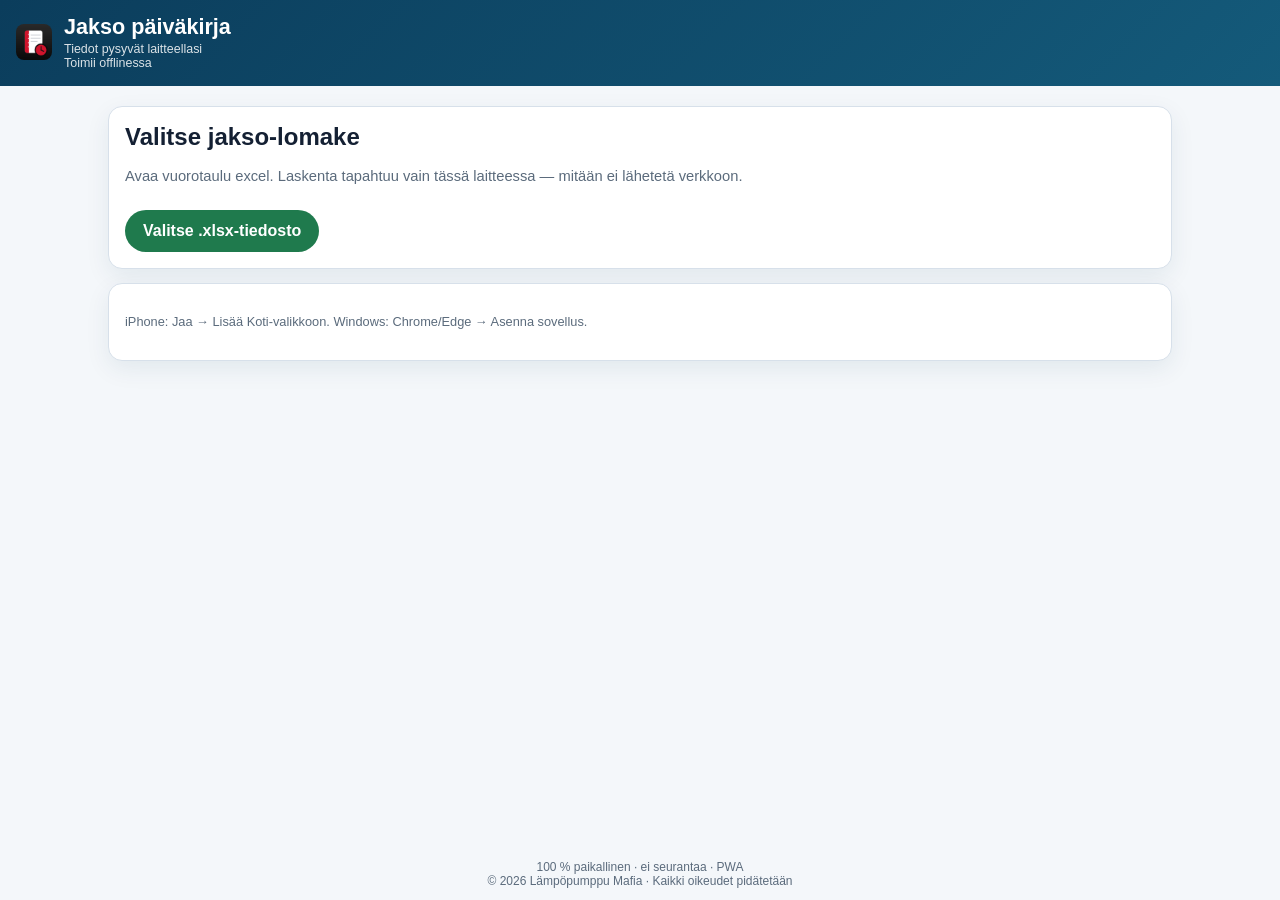
==== commit 35e88507: "Hide Käyttöohjeet in both apps" ====
--- a/index.html
+++ b/index.html
@@ -47,7 +47,7 @@
         <p id="startDateErr" class="start-date-err" hidden></p>
       </div>
 
-      <details class="card guide">
+      <details class="card guide" hidden>
         <summary>Käyttöohjeet</summary>
         <h3>1. Avaa jakso</h3>
         <p>Paina <b>Valitse .xlsx-tiedosto</b> ja valitse jakso-lomake. Sovellus etsii jakson alkupäivän ”Jakso”-solun alta. Jos sitä ei löydy, sovellus pyytää antamaan päivän itse.</p>
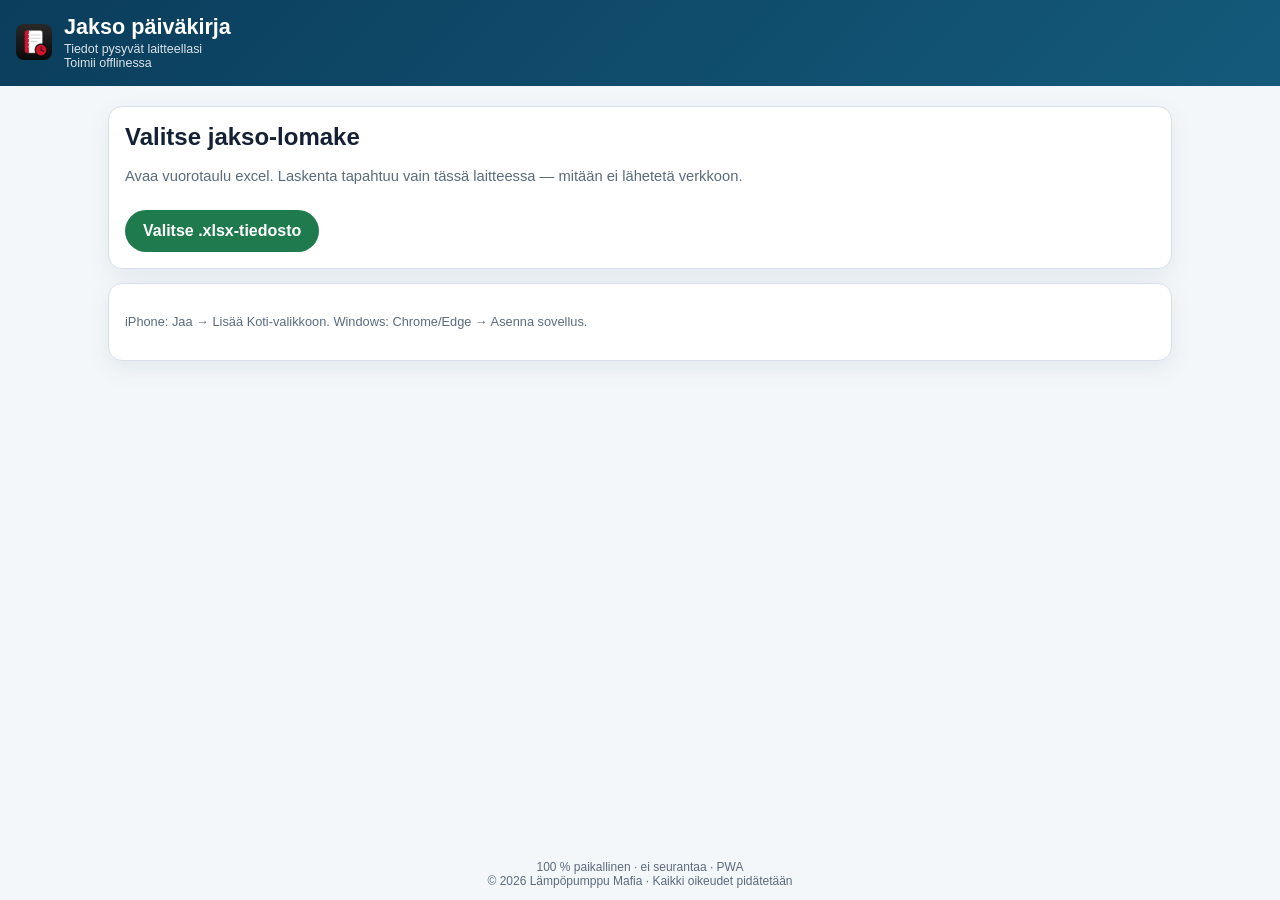
==== commit 5df8c5dd: "LM/TSV/Opetuskuljettaja kokoontaitettavaan valikkoon, sw v70" ====
--- a/index.html
+++ b/index.html
@@ -14,7 +14,7 @@
   <title>Jakso päiväkirja</title>
   <link rel="stylesheet" href="styles.css" />
 </head>
-<body>
+<body class="hide-help">
   <header class="app-header">
     <div class="brand">
       <img src="icons/icon-192.png" alt="" width="36" height="36" />
@@ -71,7 +71,7 @@
           <li><b>TSV-ruutu</b>: työsuojeluvaltuutettu. Ei lisää tunteja, mutta Lisät (TES) -kortissa näkyy TSV-palkkio (165 €/kk 1.9.2026 alkaen). Myös ruksattu LM näyttää luottamusmiespalkkion. Palkkiot ovat kuukausikohtaisia, eivät jaksokohtaisia. TES §21: LM- ja TSV-palkkiota ei makseta samalle henkilölle samanaikaisesti. Ruutu muistetaan nimen mukaan.</li>
           <li><b>Keskeytyspäivä</b>: sairaus tai loma, myös vapaapäivänä. Päivän tunnit poistuvat ja laskentapäivät vähenevät yhdellä.</li>
           <li><b>+ Lisävuoro</b>: anna alku- ja loppuaika. Lisävuoro lasketaan tunteihin ja ylitöihin.</li>
-          <li><b>Toteuma</b>: merkitse, jos vuoro alkoi tai päättyi eri aikaan kuin suunniteltiin, vuoro peruttiin tai sinut kutsuttiin töihin vapaapäivänä. Toteuman tunnit lasketaan kovien tuntien, Tunnit yhteensä -luvun ja ylitöiden yhteismääriin: muuttunut vuoro toteutuneen ajan mukaan ja kutsuvuoro kokonaan, joten sitä ei tarvitse lisätä lisävuorona. Ajoissa peruttu vuoro pitää suunnitellut tunnit. <b>Peruttu, tilalle annettiin toinen vuoro</b>: tunnit ja lisät vähintään suunnitellun vuoron mukaan, km uuden vuoron mukaan. Esim. sunnuntain 10–20 vuoro perutaan ja tilalle annetaan 15–20: lasketaan 10 h tunteja ja 10 h sunnuntaityötä. Pidempi uusi vuoro lasketaan kokonaan. <b>Vaihdettu vuoro (työkaverin kanssa)</b>: anna ajetun vuoron ajat. Tunnit lasketaan oman suunnitellun vuorosi mukaan, oli ajettu vuoro pidempi tai lyhyempi, joten vaihto ei muuta ylitöitä (Lisälehti 11). Lisät lasketaan ajetun vuoron mukaan, eikä poikkeamakorvausta makseta. Jos itse siirsit oman vuorosi aikaa, valitse <b>Oman vuoron aika muuttui omasta pyynnöstä</b>: silloin toteutuneet tunnit lasketaan. Vaihtoa vapaapäivälle ei tueta. Lisävuoroa, joka on päällekkäin saman päivän vuoron kanssa, ei lasketa, joten samoja tunteja ei lasketa kahdesti.</li>
+          <li><b>+ Poikkeama</b>: merkitse, jos vuoro alkoi tai päättyi eri aikaan kuin suunniteltiin, vuoro peruttiin tai sinut kutsuttiin töihin vapaapäivänä. Poikkeaman tunnit lasketaan kovien tuntien, Tunnit yhteensä -luvun ja ylitöiden yhteismääriin: muuttunut vuoro toteutuneen ajan mukaan ja kutsuvuoro kokonaan, joten sitä ei tarvitse lisätä lisävuorona. Ajoissa peruttu vuoro pitää suunnitellut tunnit. <b>Peruttu, tilalle annettiin toinen vuoro</b>: tunnit ja lisät vähintään suunnitellun vuoron mukaan, km uuden vuoron mukaan. Esim. sunnuntain 10–20 vuoro perutaan ja tilalle annetaan 15–20: lasketaan 10 h tunteja ja 10 h sunnuntaityötä. Pidempi uusi vuoro lasketaan kokonaan. <b>Vaihdettu vuoro (työkaverin kanssa)</b>: anna ajetun vuoron ajat. Tunnit lasketaan oman suunnitellun vuorosi mukaan, oli ajettu vuoro pidempi tai lyhyempi, joten vaihto ei muuta ylitöitä (Lisälehti 11). Lisät lasketaan ajetun vuoron mukaan, eikä poikkeamakorvausta makseta. Jos itse siirsit oman vuorosi aikaa, valitse <b>Oman vuoron aika muuttui omasta pyynnöstä</b>: silloin toteutuneet tunnit lasketaan. Vaihtoa vapaapäivälle ei tueta. Lisävuoroa, joka on päällekkäin saman päivän vuoron kanssa, ei lasketa, joten samoja tunteja ei lasketa kahdesti.</li>
         </ul>
         <h3>5. Lisät (TES)</h3>
         <p>Vuorotaulun alla oleva <b>Lisät (TES)</b> -kortti näyttää ilta-, yö-, lauantai-, sunnuntai- ja aattolisien tunnit. Tunnit lasketaan yhteen koko jaksolta ja pyöristetään TES:n §24 mukaan: alle 30 min alas, 30 min tai yli ylös. Kortissa on myös poikkeamakorvaukset, vapaa-ajan poikkeamakorvaukset ja peruutuskorvaukset euroina. Vertaa määriä ja palkkakoodeja palkkalaskelmaan.</p>
@@ -86,7 +86,7 @@
         <p><b>Lisät (kpl)</b> (samassa ikkunassa): päivystysraha (1301, 5,76 €), kaksinkertainen päivystysraha (1304, 11,52 €) ja kaluston tarkastuspalkkio (1310, 8,91 €) kappaleina; hinnat 1.9.2026 alkaen, päivän mukaan. Ratapihavuoron ulkopuolella yksi päivystysraha tehtävää kohden ja saman tunnin tehtävistä vain yksi. Syötä lopullinen määrä itse. Yhteismäärät näkyvät Lisät (TES) -kortissa ja PDF:ssä.</p>
         <p>Tuntilisien euromäärät tulevat myöhemmin.</p>
         <h3>6. Lataa PDF</h3>
-        <p>Henkilön vuorotaulun alla on <b>Lataa PDF</b>. Se avaa tulostuksen: valitse <b>Tallenna PDF:nä</b> (iPhone: Jaa → Tallenna tiedostoihin). PDF:ssä ovat päivät, toteumat, junat, autolla-ajot, päivystysrahat, Lisät (TES) palkkalajeittain, ylityöt ja palkkiot. Toimii myös ilman verkkoa.</p>
+        <p>Henkilön vuorotaulun alla on <b>Lataa PDF</b>. Se avaa tulostuksen: valitse <b>Tallenna PDF:nä</b> (iPhone: Jaa → Tallenna tiedostoihin). PDF:ssä ovat päivät, poikkeamat, junat, autolla-ajot, päivystysrahat, Lisät (TES) palkkalajeittain, ylityöt ja palkkiot. Toimii myös ilman verkkoa.</p>
         <h3>7. Tietojen tallennus</h3>
         <p>Kaikki merkinnät tallentuvat vain tähän puhelimeen, eikä niistä tehdä varmuuskopiota. Jos poistat sovelluksen Koti-valikosta tai tyhjennät Safarin tiedot, merkinnät häviävät.</p>
       </details>
@@ -130,6 +130,8 @@
         </label>
         <p id="laskentaLine" class="ot-meta"></p>
       </div>
+      <details id="roleBox" class="card palkka-card role-card">
+      <summary>Luottamustoimet ja palkkiot <span id="roleSum" class="role-sum"></span></summary>
       <label class="lm-check">
         <input type="checkbox" id="lmCheck" />
         <span id="lmCheckLabel">LM</span>
@@ -138,7 +140,17 @@
         <input type="checkbox" id="tsvCheck" />
         <span id="tsvCheckLabel">TSV (palkkio, ei lisätunteja)</span>
       </label>
+      <label class="lm-check">
+        <input type="checkbox" id="opetus1Check" />
+        <span>Opetuskuljettaja 1 kokonaisuus</span>
+      </label>
+      <label class="lm-check">
+        <input type="checkbox" id="opetus2Check" />
+        <span>Opetuskuljettaja 2 kokonaisuutta</span>
+      </label>
+      </details>
       </div>
+      <details id="palkkaBox" class="card palkka-card"></details>
       <p class="scroll-hint" id="detailScrollHint">← Pyyhkäise sivuttain nähdäksesi kaikki sarakkeet →</p>
       <div id="detailCards" class="day-cards"></div>
       <div class="table-wrap detail-table-wrap">
--- a/styles.css
+++ b/styles.css
@@ -488,3 +488,26 @@
   .pv-vert { font-size: 8pt; }
   .pv-vert td small { font-size: 7pt; }
 }
+
+/* Help texts/hints: hidden while <body class="hide-help">. Remove the class to show them again.
+   Warnings/errors (.extra-err, .lisat-events.warn, .alerts) stay visible. */
+.hide-help .tot-help,
+.hide-help .lisat-note,
+.hide-help .help { display: none !important; }
+
+.arvio { display: inline-block; font-size: 0.68rem; font-weight: 700; color: #8a5a00; background: #fff1d6; border: 1px solid #f0c978; border-radius: 999px; padding: 0 6px; vertical-align: middle; }
+.arvio-note { font-size: 0.78rem; color: #8a5a00; margin: 4px 0 10px; }
+
+.palkka-card { padding: 10px 12px; margin: 8px 0; }
+.palkka-card summary { font-weight: 700; cursor: pointer; }
+.palkka-row { position: relative; display: grid; grid-template-columns: repeat(auto-fit, minmax(140px, 1fr)); gap: 6px 10px; margin: 8px 0; padding: 8px 30px 8px 8px; border: 1px solid var(--line); border-radius: 10px; }
+.palkka-row label { display: flex; flex-direction: column; font-size: 0.8rem; color: var(--muted); }
+.palkka-row input { font: inherit; padding: 6px 8px; border: 1px solid var(--line); border-radius: 8px; }
+.palkka-row .j-remove { position: absolute; top: 4px; right: 4px; width: 24px; height: 24px; border-radius: 50%; border: 1px solid var(--line); background: #fff; font-size: 0.75rem; cursor: pointer; }
+.palkka-derived { grid-column: 1 / -1; margin: 0; font-size: 0.82rem; color: #1d6b34; font-weight: 600; }
+.palkka-fixed { font-size: 0.82rem; margin: 4px 0; }
+
+.palkka-row [hidden] { display: none !important; }
+.palkka-row select { font: inherit; padding: 6px 8px; border: 1px solid var(--line); border-radius: 8px; background: #fff; max-width: 100%; }
+.role-card .role-sum { font-weight: 400; color: var(--muted); font-size: 0.85rem; margin-left: 6px; }
+.role-card .lm-check { margin-top: 8px; }
